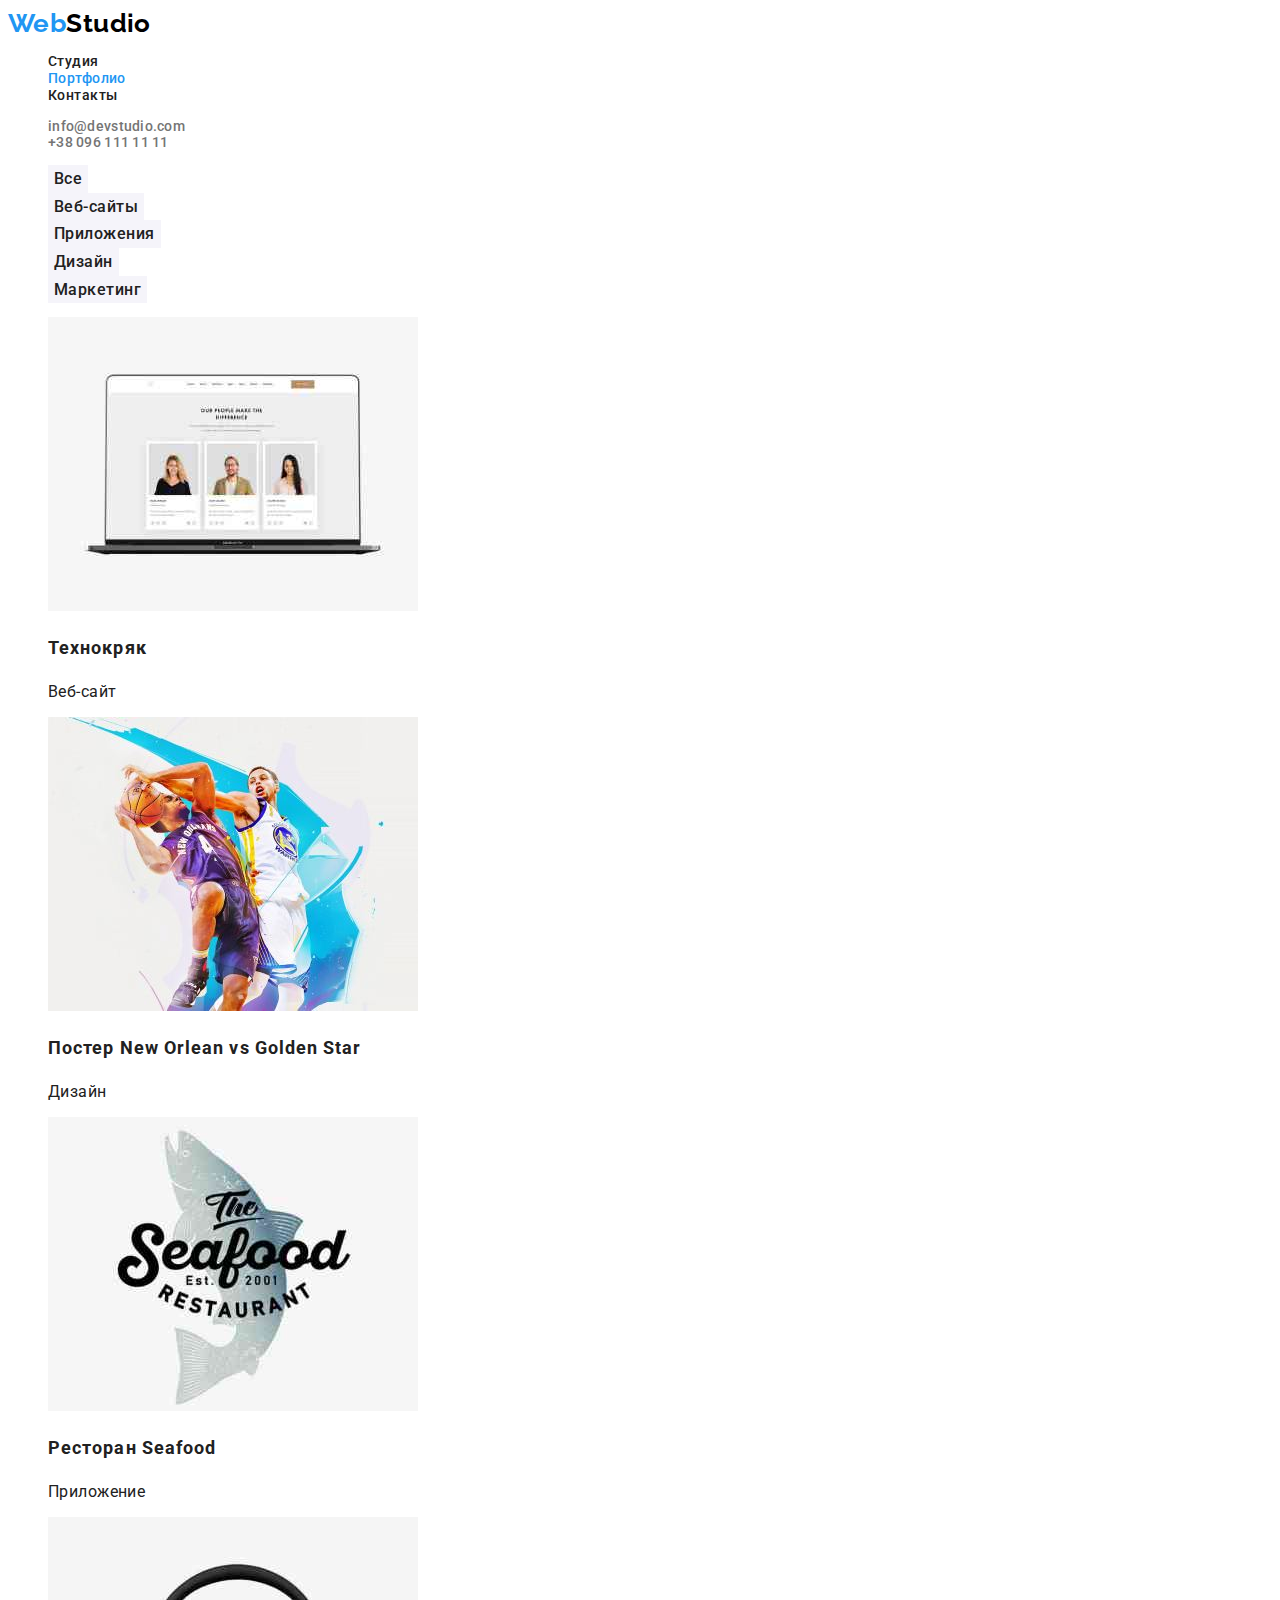
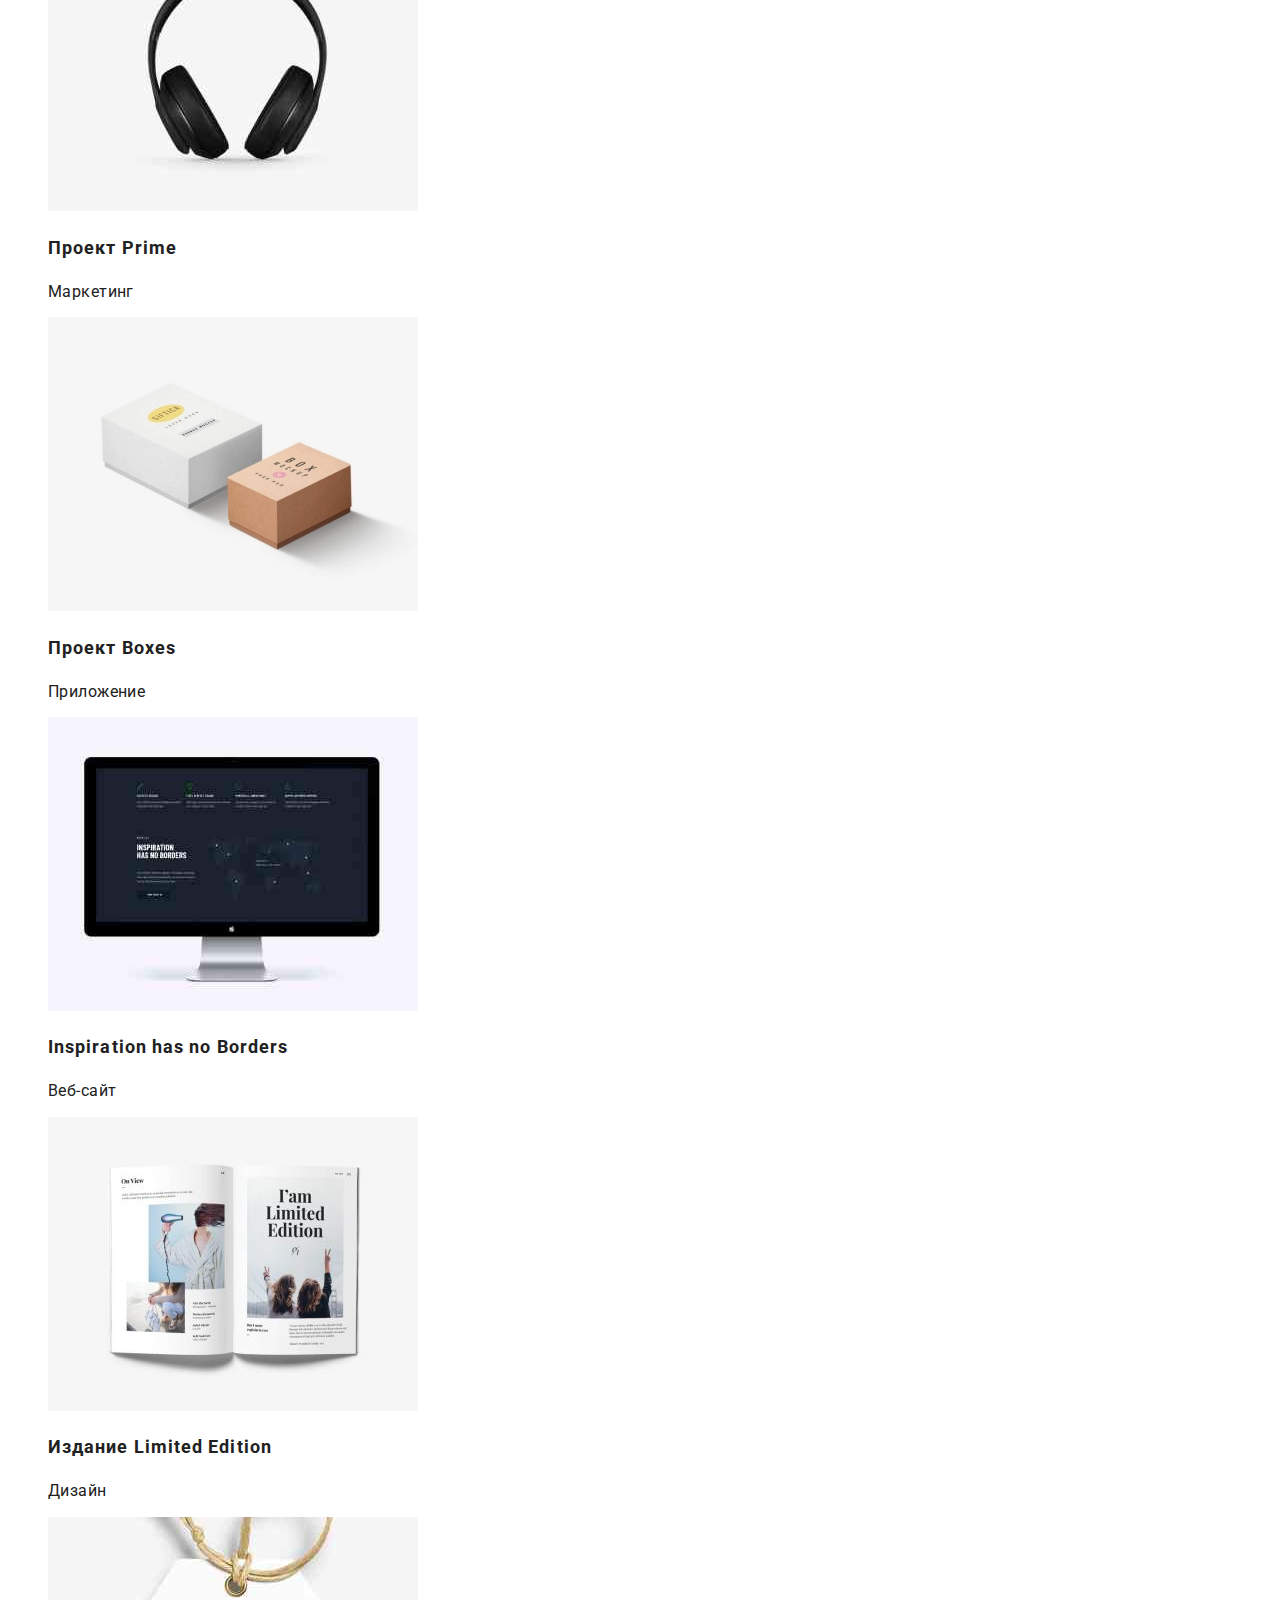
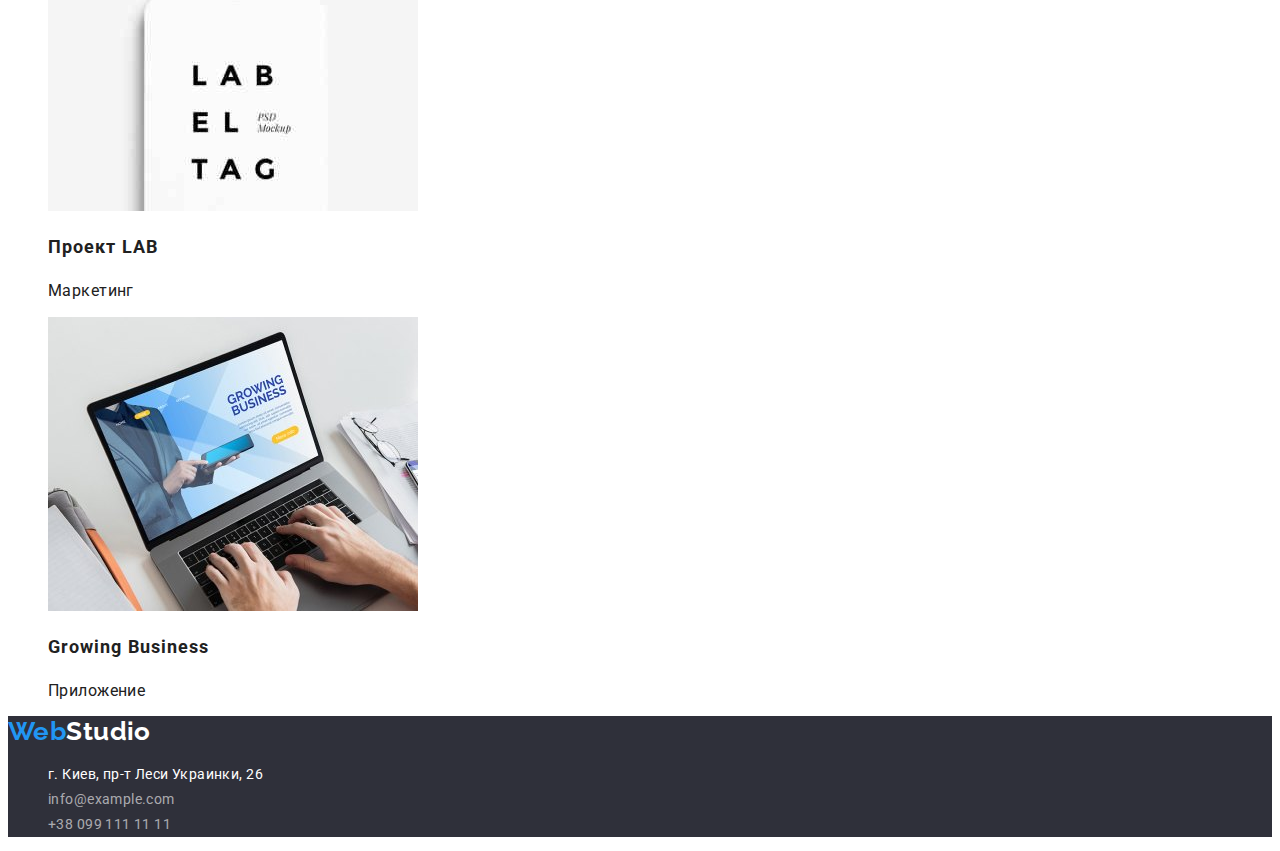
==== portfolio.html @ 0e72613d "Add files via upload" ====
<!DOCTYPE html>
<html lang="en">
<head>
    <meta charset="UTF-8">
    <meta http-equiv="X-UA-Compatible" content="IE=edge">
    <meta name="viewport" content="width=device-width, initial-scale=1.0">
    <title>Портфолио</title>
    <link rel="preconnect" href="https://fonts.googleapis.com">
    <link rel="preconnect" href="https://fonts.gstatic.com" crossorigin>
    <link href="https://fonts.googleapis.com/css2?family=Raleway&family=Roboto:wght@400;500;700;900&display=swap" rel="stylesheet">
    <link rel="stylesheet" href="css/style.css">
</head>
<body>
    <!--Site header-->
    <header>
        <nav>
            <a class="logo" href="./index.html"><span class="logo blue">Web</span>Studio</a>
            <ul class="navigation list-item">
                <li><a class="link" href="./index.html">Студия</a></li>
                <li><a class="link current" href="./portfolio.html">Портфолио</a></li>
                <li><a class="link" href="">Контакты</a></li>
            </ul>
        </nav>
        <ul class="mail-tel list-item">
            <li><a class="link" href="mailto:info@devstudio.com">info@devstudio.com</a></li>
            <li><a class="link" href="tel:+380961111111">+38 096 111 11 11</a></li>
        </ul>      
    </header>
    <main>
        <!--Sample of works-->
     <section>
        <h1 class="hidden">Sample of works</h1>
        <ul class="list-item">
            <li><button class="btn secondary" type="button">Все</button></li>
            <li><button class="btn secondary" type="button">Веб-сайты</button></li>
            <li><button class="btn secondary" type="button">Приложения</button></li>
            <li><button class="btn secondary" type="button">Дизайн</button></li>
            <li><button class="btn secondary" type="button">Маркетинг</button></li>
        </ul>
        <ul class="list-item">
            <li>
                <img src="./images/website.jpg" alt="Пример сайта Технокряк" width="370">
                <h2 class="h2-sample">Технокряк</h2>
                <p class="text-sample">Веб-сайт</p>
            </li>
            <li>
                <img src="./images/design.jpg" alt="Пример дизайна постер New Orlean vs Golden Star" width="370">
                <h2 class="h2-sample">Постер New Orlean vs Golden Star</h2>
                <p class="text-sample">Дизайн</p>
            </li>
            <li>
                <img src="./images/app.jpg" alt="Пример приложение ресторан Seafood" width="370">
                <h2 class="h2-sample" lang="en">Ресторан Seafood</h2>
                <p class="text-sample">Приложение</p>
            </li>
            <li>
                <img src="./images/marketing1.jpg" alt="Пример маркетинга проект Prime" width="370">
                <h2 class="h2-sample" lang="en">Проект Prime</h2>
                <p class="text-sample">Маркетинг</p>
            </li>
            <li>
                <img src="./images/app2.jpg" alt="Пример приложение проект Boxes" width="370">
                <h2 class="h2-sample" lang="en">Проект Boxes</h2>
                <p class="text-sample">Приложение</p>
            </li>
            <li>
                <img src="./images/website2.jpg" alt="Пример сайта Inspiration has no Borders" width="370">
                <h2 class="h2-sample" lang="en">Inspiration has no Borders</h2>
                <p class="text-sample">Веб-сайт</p>
            </li>
            <li>
                <img src="./images/design2.jpg" alt="Пример дизайна издание Limited Edition" width="370">
                <h2 class="h2-sample" lang="en">Издание Limited Edition</h2>
                <p class="text-sample">Дизайн</p>
            </li>
            <li>
                <img src="./images/marketing2.jpg" alt="Пример маркетинга проект LAB" width="370">
                <h2 class="h2-sample" lang="en">Проект LAB</h2>
                <p class="text-sample">Маркетинг</p>
            </li>
            <li>
                <img src="./images/app3.jpg" alt="Пример приложение Growing Business" width="370">
                <h2 class="h2-sample" lang="en">Growing Business</h2>
                <p class="text-sample">Приложение</p>
            </li>
        </ul>
     </section>
    </main>

 <!--Footer-->
 <footer class="section-footer">
    <a class="logo footer" href="./index.html"><span class="blue">Web</span>Studio</a>
    <address class="address">
        <ul class="list-item">
            <li><a class="link-footer" href="https://goo.gl/maps/piqngm7oDQpEDh6u6" target="_blank" rel="noopener nofollow noreferrer">г. Киев, пр-т Леси Украинки, 26</a></li>
            <li><a class="link-footer opacity" href="mailto:info@example.com">info@example.com</a></li>
            <li><a class="link-footer opacity" href="tel:+380991111111">+38 099 111 11 11</a></li>
        </ul>
    </address>
 </footer>
</body>
</html>
---- css/style.css ----
:root {
    --first-text-color: #212121;
    --second-text-color: #757575;
    --third-text-color: #000000;
    --section-intro-footer-color: #2F303A;
    --section-team-color: #F5F4FA;
    --decoration: none;
    --link-hover-focus-color: #2196F3;
    --first-btn-hover:  #188CE8;
    --white-color: #fff;
    --opacity: rgba(255, 255, 255, 0.6);
    --second-btn-back: #F5F4FA;
    --f-w-500: 500;
    --f-w-700: 700;
}

body {
    background-color: #fff;
    color: var(--first-text-color);
    font-family: "Roboto", sans-serif;
    font-weight: 400;
    font-size: 14px;
    line-height: 1.2;
    letter-spacing: 0.03em;
}

/*Site header*/

.logo {
    color: var(--third-text-color);
    font-family: "Raleway", sans-serif;
    font-weight: var(--f-w-700);
    font-size: 26px;
    text-decoration: var(--decoration);
}

.blue {
    color: var(--link-hover-focus-color);
}

.navigation .link{
    color: var(--first-text-color);
    font-weight: var(--f-w-500);
    text-decoration: var(--decoration);
}

.navigation .link.current {
    color: var(--link-hover-focus-color);
}

.list-item {
    list-style-type: var(--decoration);
}

.mail-tel .link {
    color: var(--second-text-color);
    font-weight: var(--f-w-500);
    letter-spacing: 0.02em;
    text-decoration: var(--decoration);
}

.link:hover,
.link:focus,
.link-footer:hover,
.link-footer:focus  {
    color: var(--link-hover-focus-color);
}

/*Introduction*/

.section-intro {
    background-color: var(--section-intro-footer-color);
}

.h1 {
    color: var(--white-color);
    /*background-color: #000000;*/
    font-weight: 900;
    font-size: 44px;
    line-height: 1.4;
    letter-spacing: 0.06em;
}

.btn {
    background-color: var(--link-hover-focus-color);
    color: var(--white-color);
    border: var(--decoration);
    font-family: inherit;
    font-weight: var(--f-w-700);
    font-size: 16px;
    line-height: 1.9;
    letter-spacing: 0.06em;
    cursor: pointer;
}

.btn:hover,
.btn:focus {
    background-color: var(--first-btn-hover);
}

/*Approach to the client*/

.h3 {
    color: var(--first-text-color);
    font-weight: var(--f-w-700);
    font-size: 14px;
}

.text {
    color: var(--second-text-color);
    line-height: 1.7;
}

/*About services*/

.h2 {
    color: var(--first-text-color);
    font-weight: var(--f-w-700);
    font-size: 36px;
}

/*Our team*/

.section-team {
    background-color: var(--section-team-color);
}


.list-background {
    background-color: var(--white-color);
}


.team {
    font-weight: var(--f-w-500);
    font-size: 16px;
}

.profession {
    color: var(--second-text-color);
    font-size: 16px;
}

/*Footer*/

.section-footer {
    background-color:var(--section-intro-footer-color);
}

.footer {
    color: var(--white-color);
}

.address {
    font-style: normal;
}

.link-footer {
    color: var(--white-color);
    line-height: 1.8;
    letter-spacing: 0.03em;
    text-decoration: var(--decoration);
}

.opacity {
    color: var(--opacity);
}


/*PORTFOLIO*/

.btn.secondary {
    background-color: var(--second-btn-back);
    color: var(--first-text-color);
    font-family: inherit;
    font-weight: var(--f-w-500);
    line-height: 1.6;
    letter-spacing: 0.03em;
    border: var(--decoration);
    cursor: pointer;
}

.secondary:hover,
.secondary:focus {
    background-color: var(--link-hover-focus-color);
    color: var(--white-color);
}

.h2-sample {
    font-size: 18px;
    font-weight: var(--f-w-700);
    line-height: 2;
    letter-spacing: 0.06em;
}
.text-sample {
    font-size: 16px;
}

/*Hidden headers*/

.hidden {
    position: absolute; 
    width: 1px; 
    height: 1px; 
    margin: -1px; 
    border: 0; 
    padding: 0; 
    white-space: nowrap; 
    clip-path: inset(100%); 
    clip: rect(0 0 0 0); 
    overflow: hidden; 
}
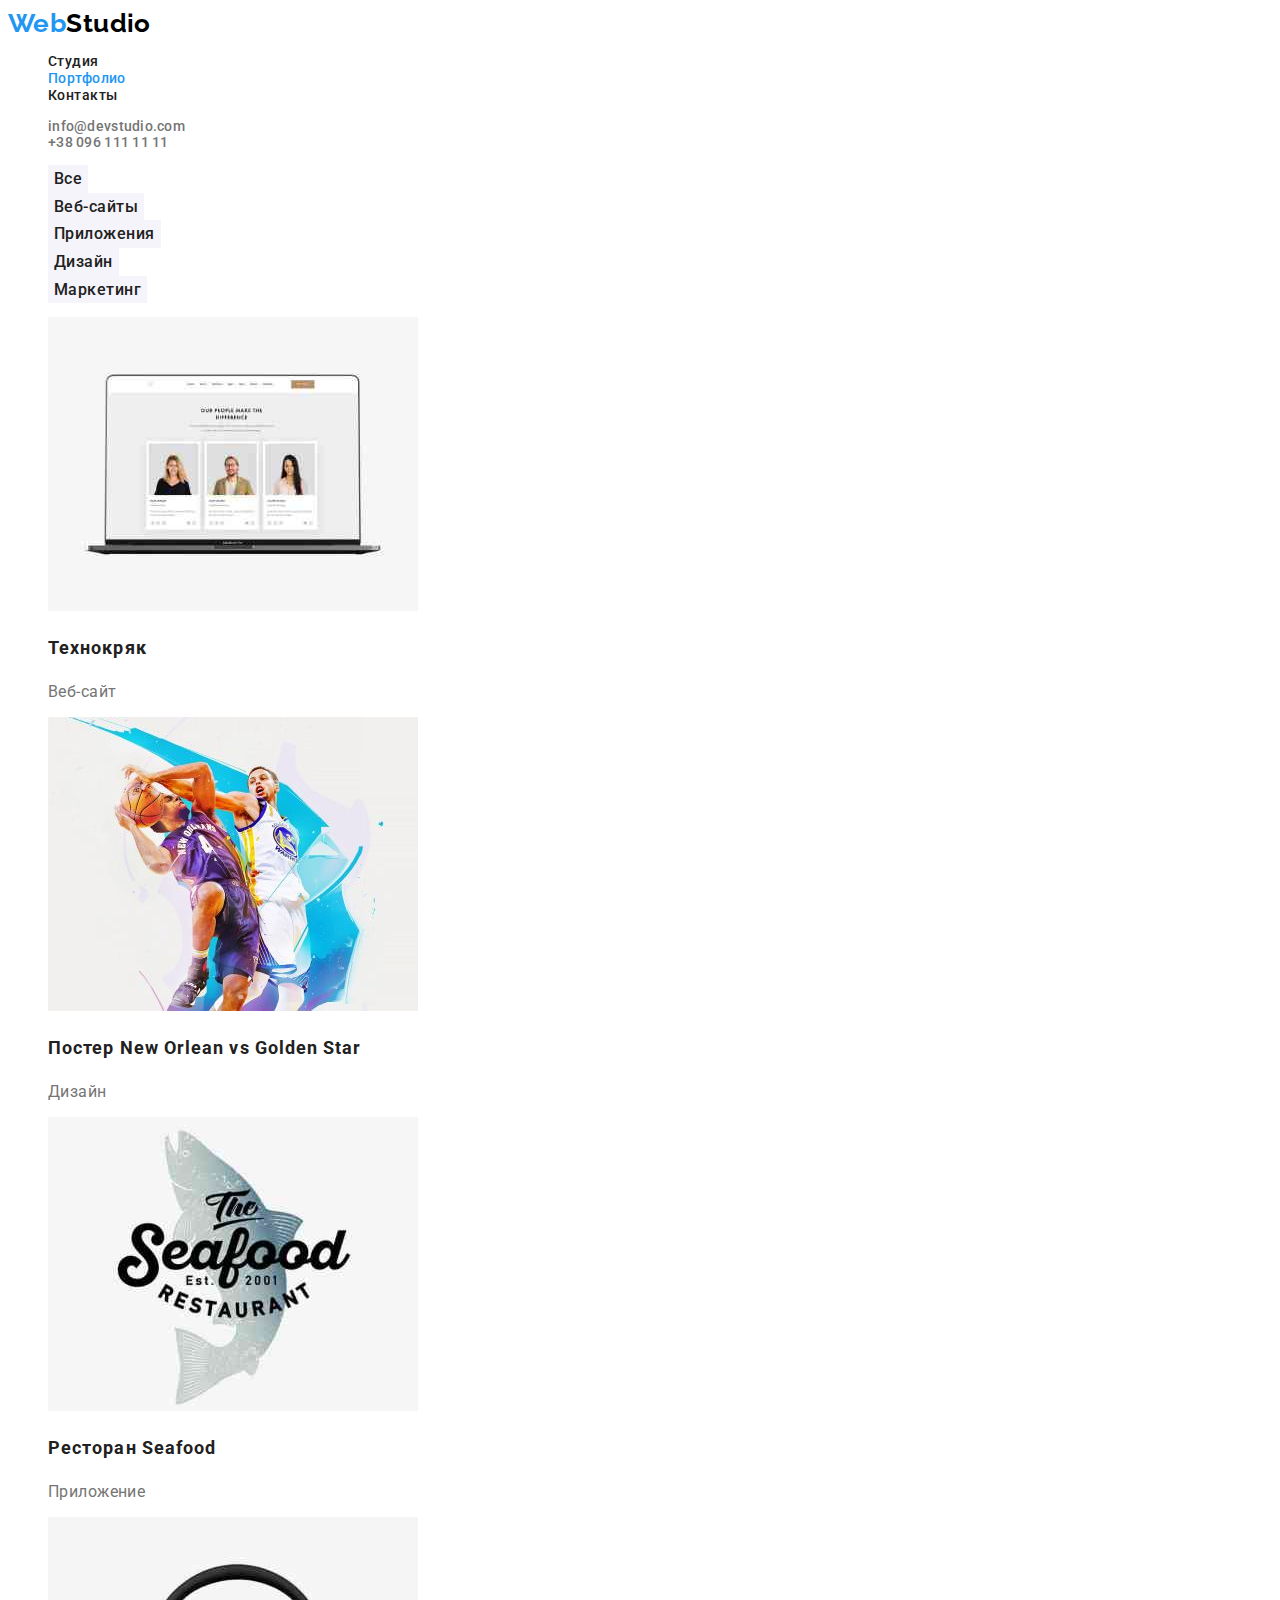
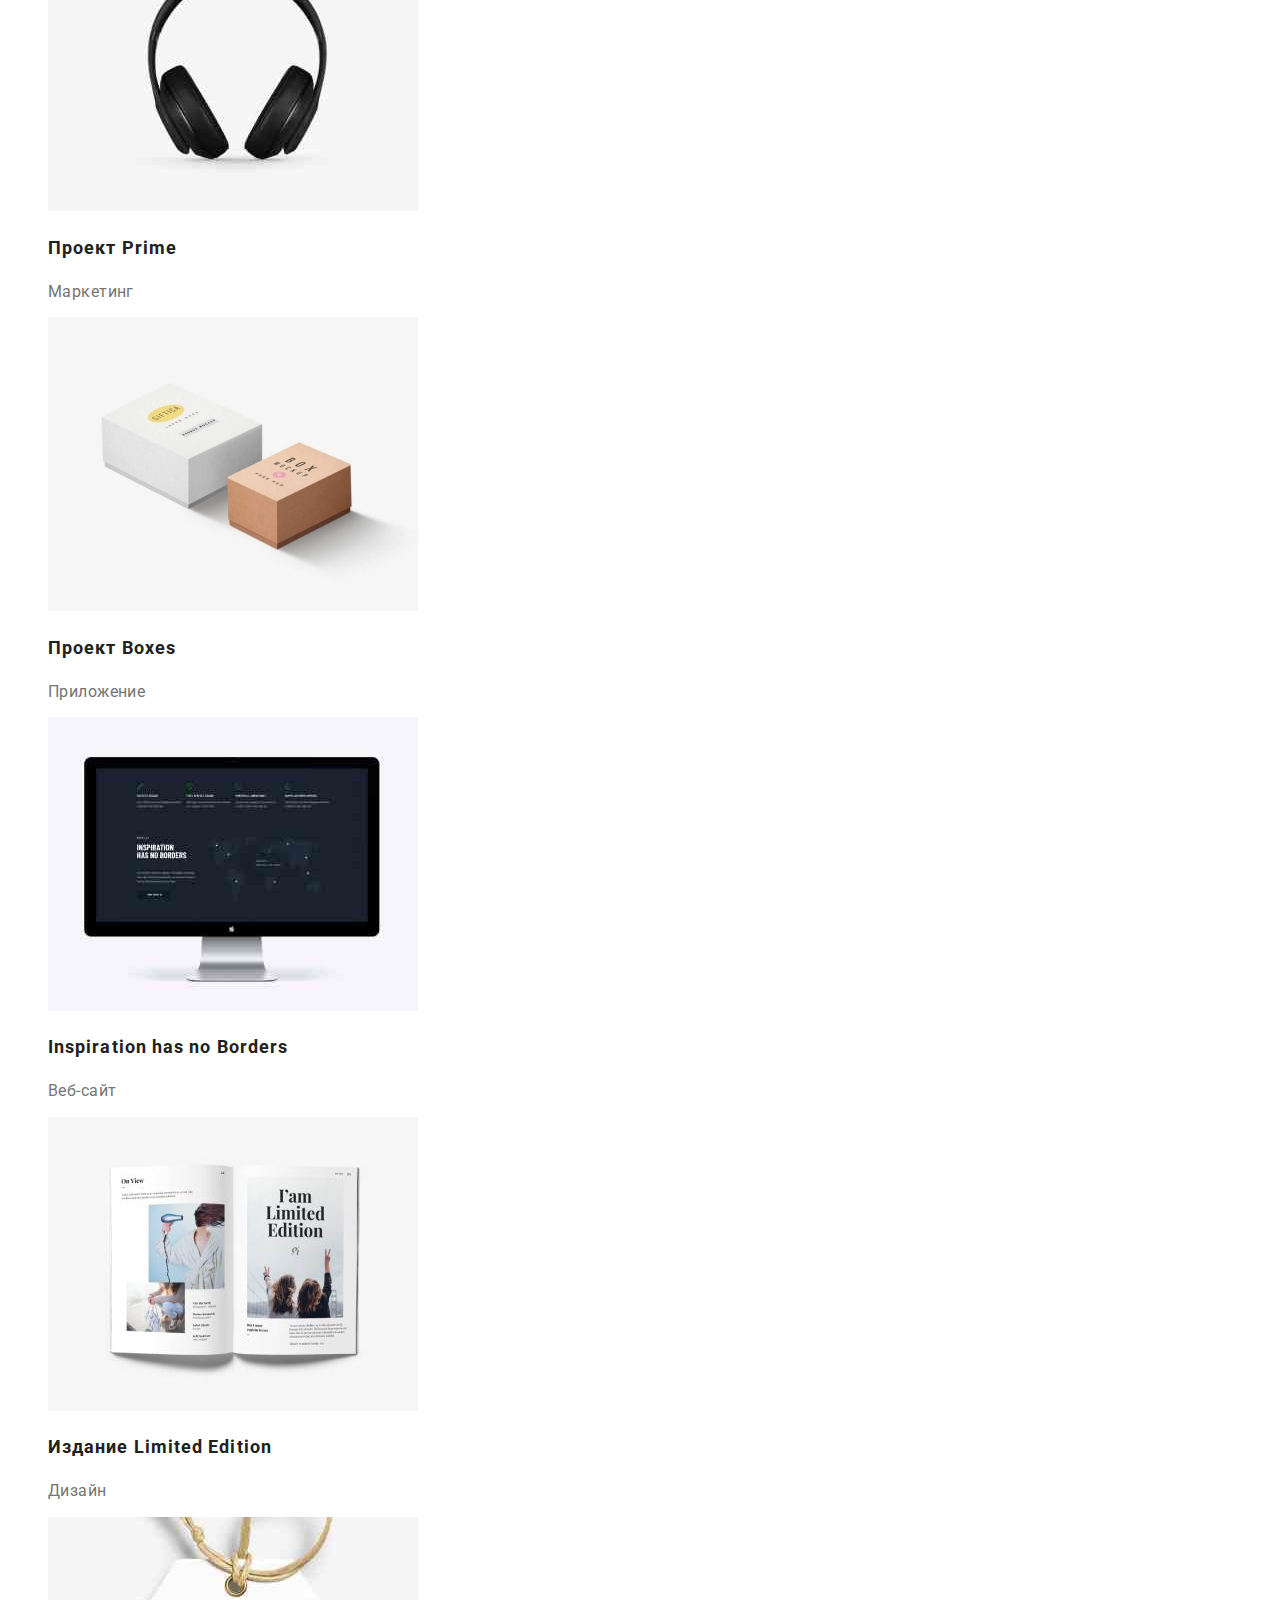
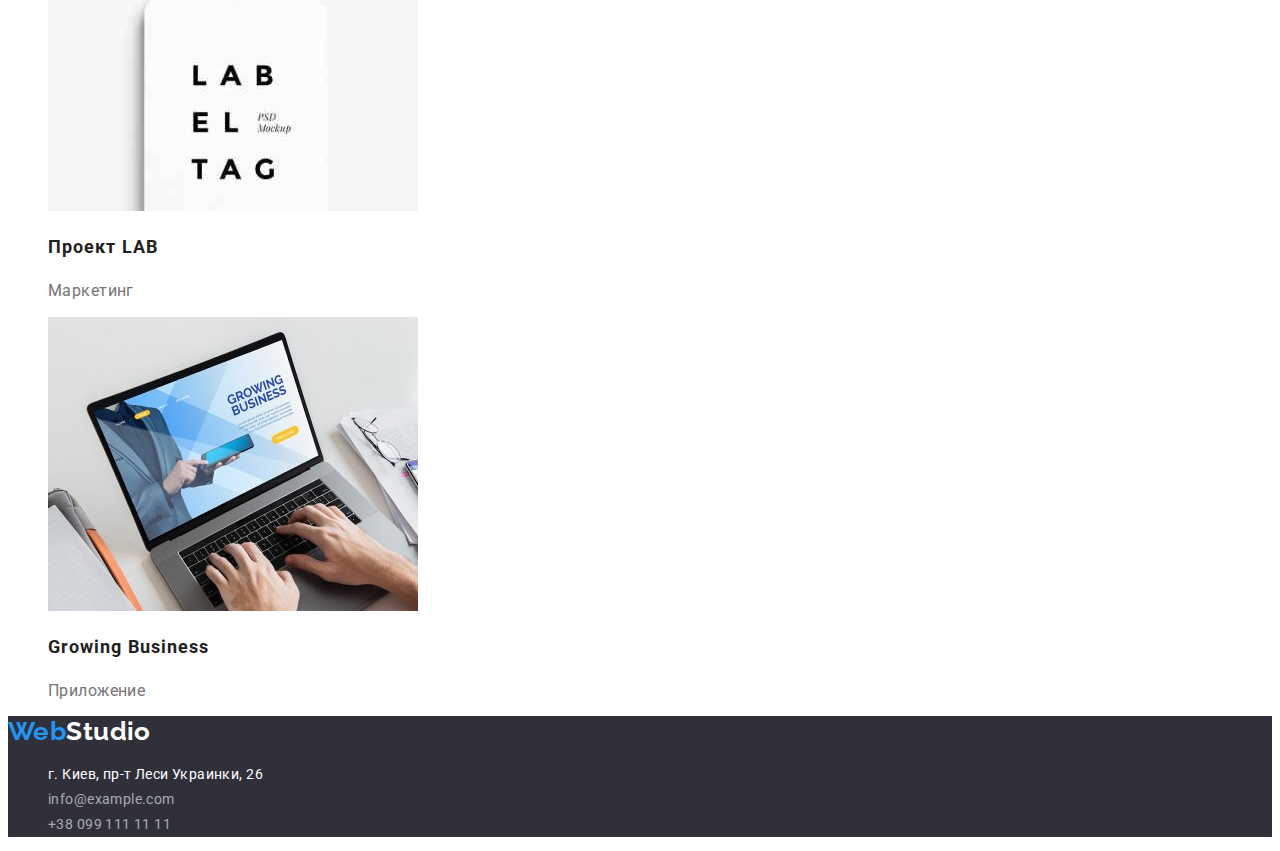
==== commit ab299146: "Add change to the footer in the HTML" ====
--- a/portfolio.html
+++ b/portfolio.html
@@ -87,16 +87,16 @@
      </section>
     </main>
 
- <!--Footer-->
- <footer class="section-footer">
-    <a class="logo footer" href="./index.html"><span class="blue">Web</span>Studio</a>
-    <address class="address">
-        <ul class="list-item">
-            <li><a class="link-footer" href="https://goo.gl/maps/piqngm7oDQpEDh6u6" target="_blank" rel="noopener nofollow noreferrer">г. Киев, пр-т Леси Украинки, 26</a></li>
-            <li><a class="link-footer opacity" href="mailto:info@example.com">info@example.com</a></li>
-            <li><a class="link-footer opacity" href="tel:+380991111111">+38 099 111 11 11</a></li>
-        </ul>
-    </address>
- </footer>
+    <!--Footer-->
+    <footer class="section-footer">
+        <a class="logo footer" href="./index.html"><span class="blue">Web</span>Studio</a>
+        <address class="address">
+            <ul class="list-item">
+                <li><a class="link-footer" href="https://goo.gl/maps/piqngm7oDQpEDh6u6" target="_blank" rel="noopener nofollow noreferrer">г. Киев, пр-т Леси Украинки, 26</a></li>
+                <li><a class="link-footer opacity" href="mailto:info@example.com">info@example.com</a></li>
+                <li><a class="link-footer opacity" href="tel:+380991111111">+38 099 111 11 11</a></li>
+            </ul>
+        </address>
+    </footer>
 </body>
 </html>--- a/css/style.css
+++ b/css/style.css
@@ -15,6 +15,8 @@
     --f-w-700: 700;
 }
 
+/*BODY*/
+
 body {
     background-color: #fff;
     color: var(--first-text-color);
@@ -25,7 +27,7 @@
     letter-spacing: 0.03em;
 }
 
-/*Site header*/
+/*SITE HEADER*/
 
 .logo {
     color: var(--third-text-color);
@@ -67,7 +69,7 @@
     color: var(--link-hover-focus-color);
 }
 
-/*Introduction*/
+/*INTRODUCTION*/
 
 .section-intro {
     background-color: var(--section-intro-footer-color);
@@ -75,7 +77,6 @@
 
 .h1 {
     color: var(--white-color);
-    /*background-color: #000000;*/
     font-weight: 900;
     font-size: 44px;
     line-height: 1.4;
@@ -99,10 +100,9 @@
     background-color: var(--first-btn-hover);
 }
 
-/*Approach to the client*/
+/*APPROACH TO THE CLIENT*/
 
 .h3 {
-    color: var(--first-text-color);
     font-weight: var(--f-w-700);
     font-size: 14px;
 }
@@ -112,7 +112,7 @@
     line-height: 1.7;
 }
 
-/*About services*/
+/*ABOUT SERVICES*/
 
 .h2 {
     color: var(--first-text-color);
@@ -120,7 +120,7 @@
     font-size: 36px;
 }
 
-/*Our team*/
+/*OUR TEAM*/
 
 .section-team {
     background-color: var(--section-team-color);
@@ -132,7 +132,7 @@
 }
 
 
-.team {
+.h3.team {
     font-weight: var(--f-w-500);
     font-size: 16px;
 }
@@ -142,7 +142,7 @@
     font-size: 16px;
 }
 
-/*Footer*/
+/*FOOTER*/
 
 .section-footer {
     background-color:var(--section-intro-footer-color);
@@ -195,9 +195,10 @@
 }
 .text-sample {
     font-size: 16px;
-}
-
-/*Hidden headers*/
+    color: var(--second-text-color);
+}
+
+/*HIDDEN HEADERS*/
 
 .hidden {
     position: absolute; 
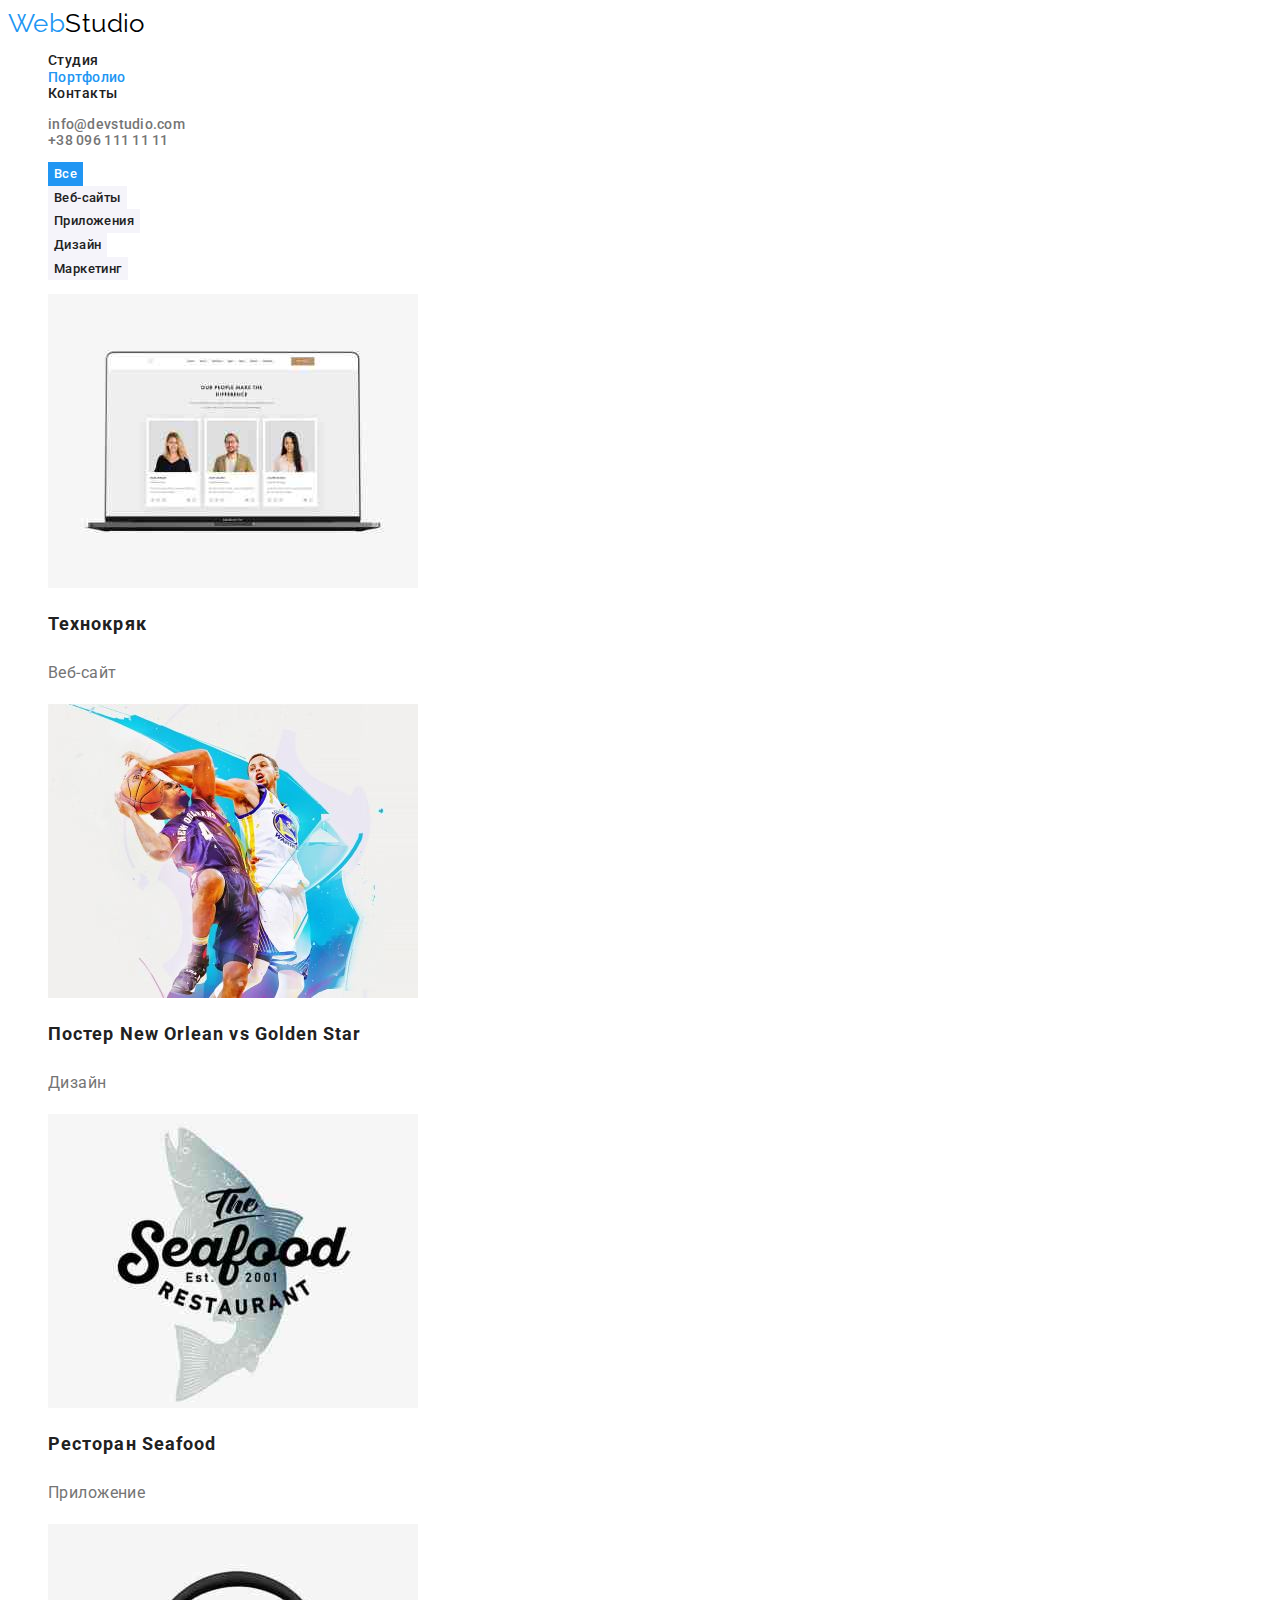
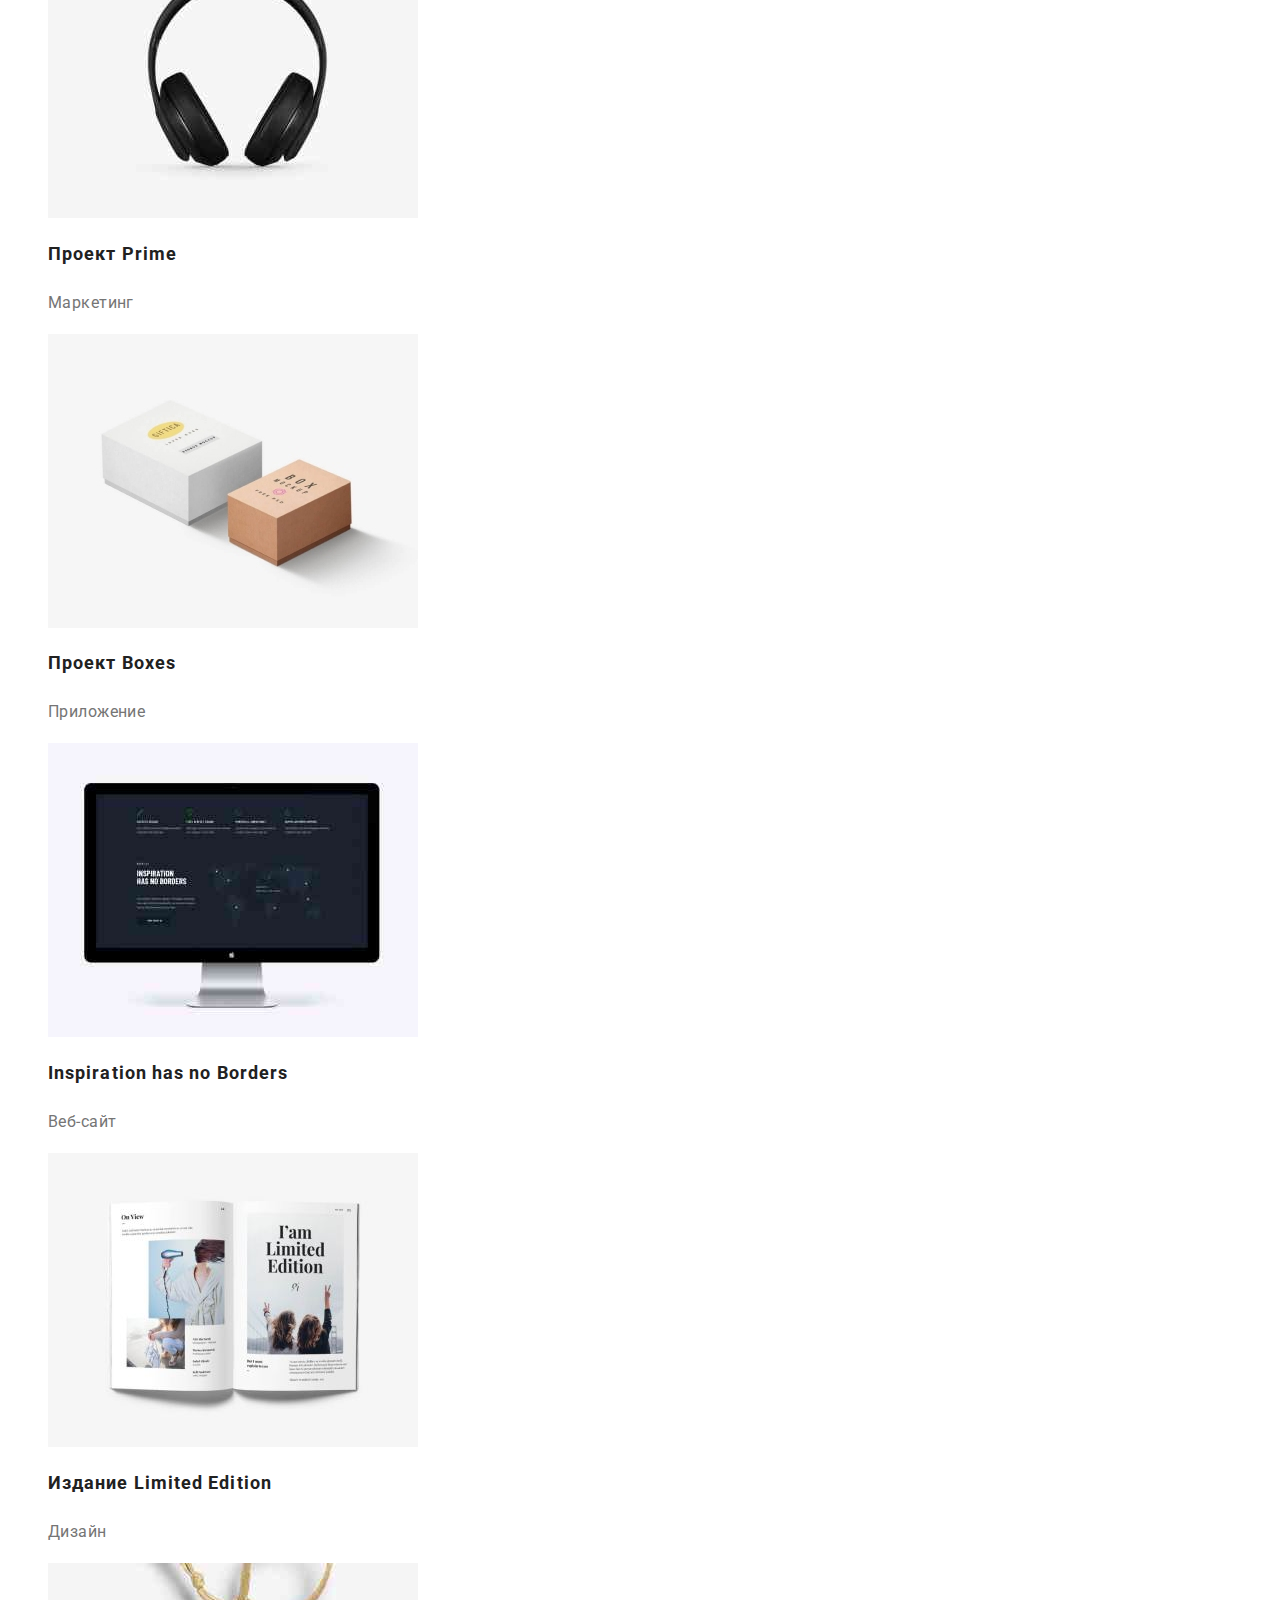
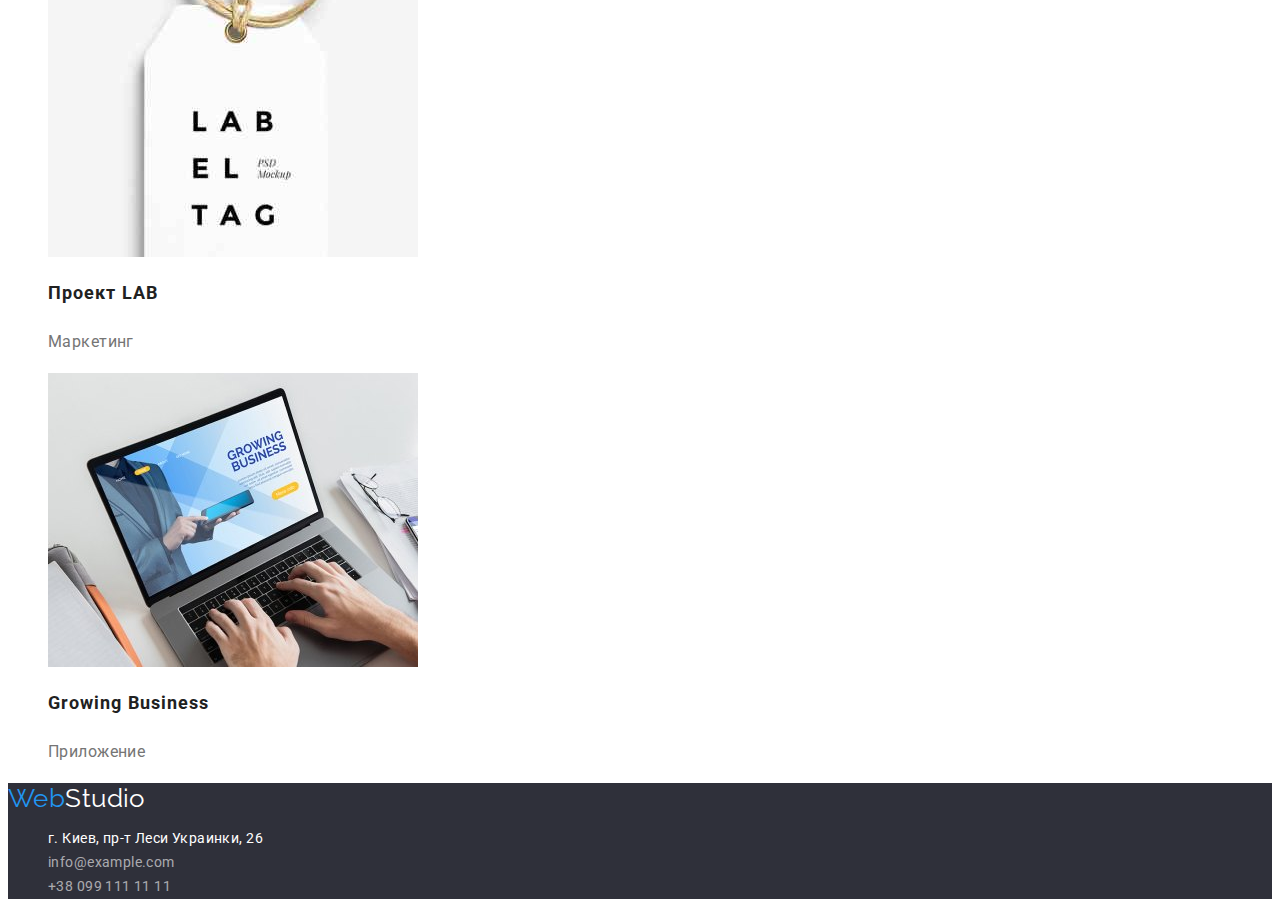
==== commit 8fd7321a: "Add changes to the HTML and CSS" ====
--- a/portfolio.html
+++ b/portfolio.html
@@ -6,92 +6,92 @@
     <meta name="viewport" content="width=device-width, initial-scale=1.0">
     <title>Портфолио</title>
     <link rel="preconnect" href="https://fonts.googleapis.com">
-    <link rel="preconnect" href="https://fonts.gstatic.com" crossorigin>
-    <link href="https://fonts.googleapis.com/css2?family=Raleway&family=Roboto:wght@400;500;700;900&display=swap" rel="stylesheet">
+<link rel="preconnect" href="https://fonts.gstatic.com" crossorigin>
+<link href="https://fonts.googleapis.com/css2?family=Raleway:wght@700&family=Roboto:wght@400;500;700;900&display=swap" rel="stylesheet">
     <link rel="stylesheet" href="css/style.css">
 </head>
 <body>
     <!--Site header-->
     <header>
+        <a href="./index.html" class="logo"><span class="logo blue">Web</span>Studio</a>
         <nav>
-            <a class="logo" href="./index.html"><span class="logo blue">Web</span>Studio</a>
-            <ul class="navigation list-item">
-                <li><a class="link" href="./index.html">Студия</a></li>
-                <li><a class="link current" href="./portfolio.html">Портфолио</a></li>
-                <li><a class="link" href="">Контакты</a></li>
+            <ul class="navigation-list">
+                <li><a class="nav-link" href="./index.html">Студия</a></li>
+                <li><a class="nav-link current" href="./portfolio.html">Портфолио</a></li>
+                <li><a class="nav-link" href="">Контакты</a></li>
             </ul>
         </nav>
-        <ul class="mail-tel list-item">
-            <li><a class="link" href="mailto:info@devstudio.com">info@devstudio.com</a></li>
-            <li><a class="link" href="tel:+380961111111">+38 096 111 11 11</a></li>
-        </ul>      
+        <ul class="contact-list">
+            <li><a class="contact-link" href="mailto:info@devstudio.com">info@devstudio.com</a></li>
+            <li><a class="contact-link" href="tel:+380961111111">+38 096 111 11 11</a></li>
+        </ul>
     </header>
     <main>
-        <!--Sample of works-->
-     <section>
-        <h1 class="hidden">Sample of works</h1>
-        <ul class="list-item">
-            <li><button class="btn secondary" type="button">Все</button></li>
-            <li><button class="btn secondary" type="button">Веб-сайты</button></li>
-            <li><button class="btn secondary" type="button">Приложения</button></li>
-            <li><button class="btn secondary" type="button">Дизайн</button></li>
-            <li><button class="btn secondary" type="button">Маркетинг</button></li>
+        <!--Portfolio-->
+     <section class="portfolio">
+        <h1 class="portfolio-title">Portfolio</h1>
+        <ul class="portfolio-btns">
+            <li><button class="portfolio-btn current" type="button">Все</button></li>
+            <li><button class="portfolio-btn" type="button">Веб-сайты</button></li>
+            <li><button class="portfolio-btn" type="button">Приложения</button></li>
+            <li><button class="portfolio-btn" type="button">Дизайн</button></li>
+            <li><button class="portfolio-btn" type="button">Маркетинг</button></li>
         </ul>
-        <ul class="list-item">
+        <ul class="portfolio-list">
             <li>
                 <img src="./images/website.jpg" alt="Пример сайта Технокряк" width="370">
-                <h2 class="h2-sample">Технокряк</h2>
-                <p class="text-sample">Веб-сайт</p>
+                <h2 class="portfolio-subtitle">Технокряк</h2>
+                <p class="portfolio-text">Веб-сайт</p>
             </li>
             <li>
                 <img src="./images/design.jpg" alt="Пример дизайна постер New Orlean vs Golden Star" width="370">
-                <h2 class="h2-sample">Постер New Orlean vs Golden Star</h2>
-                <p class="text-sample">Дизайн</p>
+                <h2 class="portfolio-subtitle">Постер New Orlean vs Golden Star</h2>
+                <p class="portfolio-text">Дизайн</p>
             </li>
             <li>
                 <img src="./images/app.jpg" alt="Пример приложение ресторан Seafood" width="370">
-                <h2 class="h2-sample" lang="en">Ресторан Seafood</h2>
-                <p class="text-sample">Приложение</p>
+                <h2 class="portfolio-subtitle" lang="en">Ресторан Seafood</h2>
+                <p class="portfolio-text">Приложение</p>
             </li>
             <li>
                 <img src="./images/marketing1.jpg" alt="Пример маркетинга проект Prime" width="370">
-                <h2 class="h2-sample" lang="en">Проект Prime</h2>
-                <p class="text-sample">Маркетинг</p>
+                <h2 class="portfolio-subtitle" lang="en">Проект Prime</h2>
+                <p class="portfolio-text">Маркетинг</p>
             </li>
             <li>
                 <img src="./images/app2.jpg" alt="Пример приложение проект Boxes" width="370">
-                <h2 class="h2-sample" lang="en">Проект Boxes</h2>
-                <p class="text-sample">Приложение</p>
+                <h2 class="portfolio-subtitle" lang="en">Проект Boxes</h2>
+                <p class="portfolio-text">Приложение</p>
             </li>
             <li>
                 <img src="./images/website2.jpg" alt="Пример сайта Inspiration has no Borders" width="370">
-                <h2 class="h2-sample" lang="en">Inspiration has no Borders</h2>
-                <p class="text-sample">Веб-сайт</p>
+                <h2 class="portfolio-subtitle" lang="en">Inspiration has no Borders</h2>
+                <p class="portfolio-text">Веб-сайт</p>
             </li>
             <li>
                 <img src="./images/design2.jpg" alt="Пример дизайна издание Limited Edition" width="370">
-                <h2 class="h2-sample" lang="en">Издание Limited Edition</h2>
-                <p class="text-sample">Дизайн</p>
+                <h2 class="portfolio-subtitle" lang="en">Издание Limited Edition</h2>
+                <p class="portfolio-text">Дизайн</p>
             </li>
             <li>
                 <img src="./images/marketing2.jpg" alt="Пример маркетинга проект LAB" width="370">
-                <h2 class="h2-sample" lang="en">Проект LAB</h2>
-                <p class="text-sample">Маркетинг</p>
+                <h2 class="portfolio-subtitle" lang="en">Проект LAB</h2>
+                <p class="portfolio-text">Маркетинг</p>
             </li>
             <li>
                 <img src="./images/app3.jpg" alt="Пример приложение Growing Business" width="370">
-                <h2 class="h2-sample" lang="en">Growing Business</h2>
-                <p class="text-sample">Приложение</p>
+                <h2 class="portfolio-subtitle" lang="en">Growing Business</h2>
+                <p class="portfolio-text">Приложение</p>
             </li>
         </ul>
      </section>
     </main>
 
     <!--Footer-->
-    <footer class="section-footer">
-        <a class="logo footer" href="./index.html"><span class="blue">Web</span>Studio</a>
-        <address class="address">
-            <ul class="list-item">
+    <footer class="footer">
+        <a class="footer-logo" href="./index.html"><span class="blue">Web</span>Studio</a>
+        <address class="footer-contact">
+            <ul class="footer-list">
                 <li><a class="link-footer" href="https://goo.gl/maps/piqngm7oDQpEDh6u6" target="_blank" rel="noopener nofollow noreferrer">г. Киев, пр-т Леси Украинки, 26</a></li>
                 <li><a class="link-footer opacity" href="mailto:info@example.com">info@example.com</a></li>
                 <li><a class="link-footer opacity" href="tel:+380991111111">+38 099 111 11 11</a></li>
--- a/css/style.css
+++ b/css/style.css
@@ -18,12 +18,10 @@
 /*BODY*/
 
 body {
-    background-color: #fff;
+    background-color: var(--white-color);
     color: var(--first-text-color);
     font-family: "Roboto", sans-serif;
-    font-weight: 400;
     font-size: 14px;
-    line-height: 1.2;
     letter-spacing: 0.03em;
 }
 
@@ -32,135 +30,150 @@
 .logo {
     color: var(--third-text-color);
     font-family: "Raleway", sans-serif;
-    font-weight: var(--f-w-700);
     font-size: 26px;
     text-decoration: var(--decoration);
+    line-height: 1.17;
 }
 
 .blue {
     color: var(--link-hover-focus-color);
 }
 
-.navigation .link{
+.navigation-list,
+.contact-list,
+.work-list,
+.about-list,
+.team-list,
+.footer-list,
+.portfolio-btns,
+.portfolio-list {
+    list-style-type: none;
+}
+
+.nav-link {
     color: var(--first-text-color);
     font-weight: var(--f-w-500);
     text-decoration: var(--decoration);
-}
-
-.navigation .link.current {
+    line-height: 1.17;
+}
+
+.nav-link.current {
     color: var(--link-hover-focus-color);
 }
 
-.list-item {
-    list-style-type: var(--decoration);
-}
-
-.mail-tel .link {
+.contact-link {
     color: var(--second-text-color);
     font-weight: var(--f-w-500);
     letter-spacing: 0.02em;
     text-decoration: var(--decoration);
-}
-
-.link:hover,
-.link:focus,
-.link-footer:hover,
-.link-footer:focus  {
+    line-height: 1.17;
+}
+
+.nav-link:hover,
+.nav-link:focus,
+.contact-link:hover,
+.contact-link:focus,
+.link-footer.opacity:hover,
+.link-footer.opacity:focus  {
     color: var(--link-hover-focus-color);
 }
 
-/*INTRODUCTION*/
-
-.section-intro {
+/*HERO*/
+
+.hero {
     background-color: var(--section-intro-footer-color);
 }
 
-.h1 {
+.hero-title {
+    text-transform: uppercase;
     color: var(--white-color);
     font-weight: 900;
     font-size: 44px;
-    line-height: 1.4;
     letter-spacing: 0.06em;
-}
-
-.btn {
+    line-height: 1.36;
+}
+
+.hero-btn {
     background-color: var(--link-hover-focus-color);
     color: var(--white-color);
     border: var(--decoration);
     font-family: inherit;
     font-weight: var(--f-w-700);
     font-size: 16px;
-    line-height: 1.9;
+    line-height: 1.87;
     letter-spacing: 0.06em;
     cursor: pointer;
 }
 
-.btn:hover,
-.btn:focus {
+.hero-btn:hover,
+.hero-btn:focus {
     background-color: var(--first-btn-hover);
 }
 
-/*APPROACH TO THE CLIENT*/
-
-.h3 {
-    font-weight: var(--f-w-700);
+/*WORK*/
+
+.work-subtitle {
     font-size: 14px;
-}
-
-.text {
-    color: var(--second-text-color);
-    line-height: 1.7;
-}
-
-/*ABOUT SERVICES*/
-
-.h2 {
-    color: var(--first-text-color);
-    font-weight: var(--f-w-700);
+    line-height: 1.17;
+}
+
+.work-text {
+    color: var(--second-text-color);
+    line-height: 1.71;
+}
+
+/*ABOUT*/
+
+.about-title,
+.team-title {
     font-size: 36px;
-}
-
-/*OUR TEAM*/
-
-.section-team {
+    line-height: 1.17;
+}
+
+/*TEAM*/
+
+.team {
     background-color: var(--section-team-color);
 }
 
-
-.list-background {
+.team-item {
     background-color: var(--white-color);
 }
 
 
-.h3.team {
-    font-weight: var(--f-w-500);
-    font-size: 16px;
-}
-
-.profession {
-    color: var(--second-text-color);
-    font-size: 16px;
+.team-subtitle {
+    font-weight: var(--f-w-500);
+    line-height: 1.17;
+}
+
+.team-text {
+    color: var(--second-text-color);
+    line-height: 1.17;
 }
 
 /*FOOTER*/
 
-.section-footer {
+.footer {
     background-color:var(--section-intro-footer-color);
 }
 
-.footer {
-    color: var(--white-color);
-}
-
-.address {
+.footer-logo {
+    color: var(--white-color);
+    font-family: "Raleway", sans-serif;
+    font-size: 26px;
+    text-decoration: var(--decoration);
+    line-height: 1.17;
+}
+
+.footer-contact {
     font-style: normal;
 }
 
 .link-footer {
     color: var(--white-color);
     line-height: 1.8;
-    letter-spacing: 0.03em;
-    text-decoration: var(--decoration);
+    text-decoration: var(--decoration);
+    line-height: 1.71;
 }
 
 .opacity {
@@ -170,37 +183,39 @@
 
 /*PORTFOLIO*/
 
-.btn.secondary {
+.portfolio-btn {
     background-color: var(--second-btn-back);
     color: var(--first-text-color);
     font-family: inherit;
     font-weight: var(--f-w-500);
-    line-height: 1.6;
+    line-height: 1.62;
     letter-spacing: 0.03em;
     border: var(--decoration);
     cursor: pointer;
 }
 
-.secondary:hover,
-.secondary:focus {
+.portfolio-btn.current,
+.portfolio-btn:hover,
+.portfolio-btn:focus {
     background-color: var(--link-hover-focus-color);
     color: var(--white-color);
 }
 
-.h2-sample {
+.portfolio-subtitle {
     font-size: 18px;
-    font-weight: var(--f-w-700);
     line-height: 2;
     letter-spacing: 0.06em;
 }
-.text-sample {
+.portfolio-text {
     font-size: 16px;
     color: var(--second-text-color);
+    line-height: 1.87;
 }
 
 /*HIDDEN HEADERS*/
 
-.hidden {
+.work-title,
+.portfolio-title {
     position: absolute; 
     width: 1px; 
     height: 1px; 
